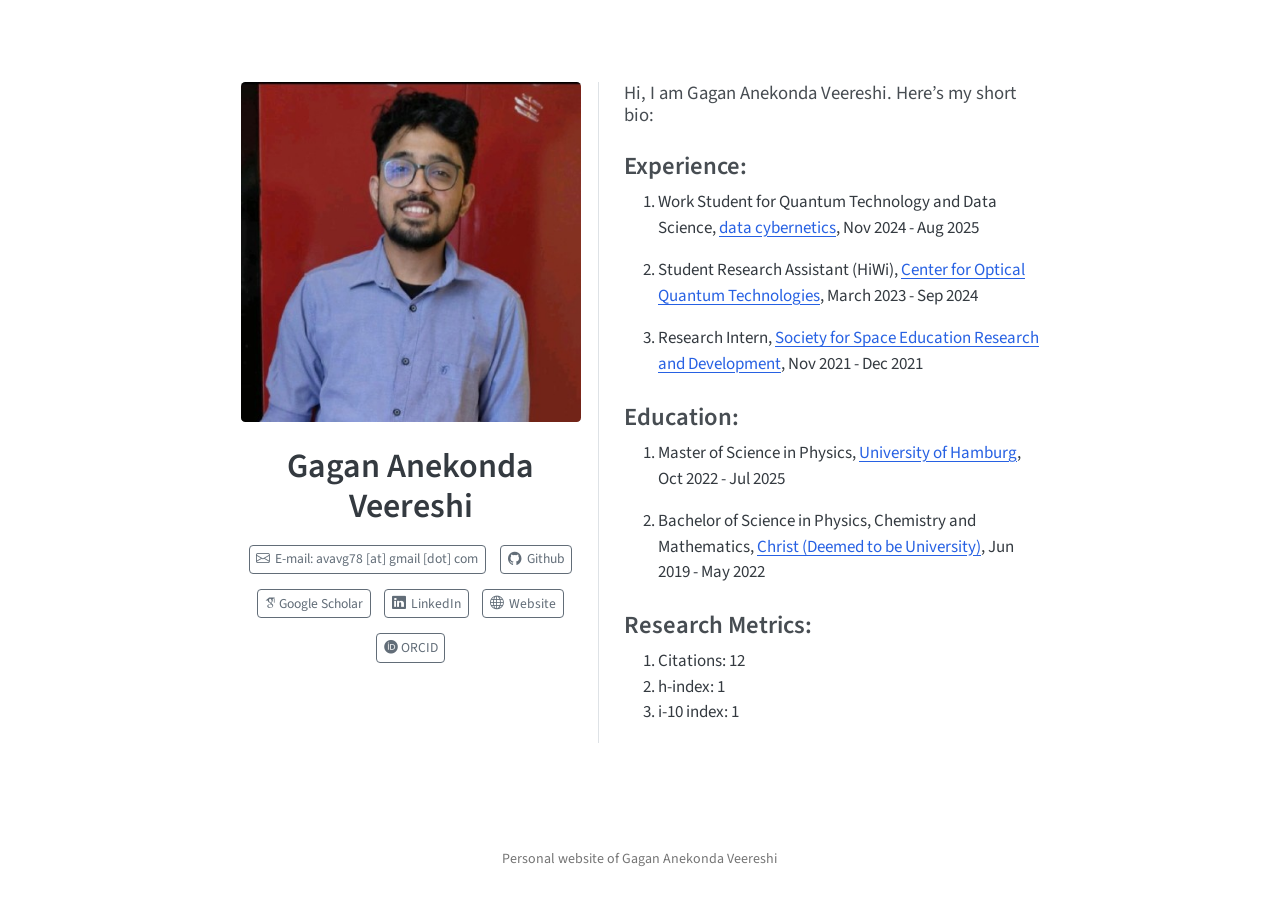
==== docs/index.html @ 8d417974 "Personal website first commit" ====
<!DOCTYPE html>
<html xmlns="http://www.w3.org/1999/xhtml" lang="en" xml:lang="en"><head>

<meta charset="utf-8">
<meta name="generator" content="quarto-1.8.27">

<meta name="viewport" content="width=device-width, initial-scale=1.0, user-scalable=yes">

<meta name="author" content="Gagan Anekonda Veereshi">
<meta name="description" content="Personal website of Gagan Anekonda Veereshi">

<title>Gagan Anekonda Veereshi</title>
<style>
code{white-space: pre-wrap;}
span.smallcaps{font-variant: small-caps;}
div.columns{display: flex; gap: min(4vw, 1.5em);}
div.column{flex: auto; overflow-x: auto;}
div.hanging-indent{margin-left: 1.5em; text-indent: -1.5em;}
ul.task-list{list-style: none;}
ul.task-list li input[type="checkbox"] {
  width: 0.8em;
  margin: 0 0.8em 0.2em -1em; /* quarto-specific, see https://github.com/quarto-dev/quarto-cli/issues/4556 */ 
  vertical-align: middle;
}
</style>


<script src="site_libs/quarto-nav/quarto-nav.js"></script>
<script src="site_libs/clipboard/clipboard.min.js"></script>
<script src="site_libs/quarto-search/autocomplete.umd.js"></script>
<script src="site_libs/quarto-search/fuse.min.js"></script>
<script src="site_libs/quarto-search/quarto-search.js"></script>
<meta name="quarto:offset" content="./">
<script src="site_libs/quarto-html/quarto.js" type="module"></script>
<script src="site_libs/quarto-html/tabsets/tabsets.js" type="module"></script>
<script src="site_libs/quarto-html/axe/axe-check.js" type="module"></script>
<script src="site_libs/quarto-html/popper.min.js"></script>
<script src="site_libs/quarto-html/tippy.umd.min.js"></script>
<link href="site_libs/quarto-html/tippy.css" rel="stylesheet">
<link href="site_libs/quarto-html/quarto-syntax-highlighting-ed96de9b727972fe78a7b5d16c58bf87.css" rel="stylesheet" id="quarto-text-highlighting-styles">
<script src="site_libs/bootstrap/bootstrap.min.js"></script>
<link href="site_libs/bootstrap/bootstrap-icons.css" rel="stylesheet">
<link href="site_libs/bootstrap/bootstrap-7bb071ebc29d305f6187592405916ebd.min.css" rel="stylesheet" append-hash="true" id="quarto-bootstrap" data-mode="light">
<link href="site_libs/quarto-contrib/academicons-1.9.2/all.css" rel="stylesheet">
<link href="site_libs/quarto-contrib/academicons-1.9.2/size.css" rel="stylesheet">
<script id="quarto-search-options" type="application/json">{
  "location": "sidebar",
  "copy-button": false,
  "collapse-after": 3,
  "panel-placement": "start",
  "type": "textbox",
  "limit": 50,
  "keyboard-shortcut": [
    "f",
    "/",
    "s"
  ],
  "language": {
    "search-no-results-text": "No results",
    "search-matching-documents-text": "matching documents",
    "search-copy-link-title": "Copy link to search",
    "search-hide-matches-text": "Hide additional matches",
    "search-more-match-text": "more match in this document",
    "search-more-matches-text": "more matches in this document",
    "search-clear-button-title": "Clear",
    "search-text-placeholder": "",
    "search-detached-cancel-button-title": "Cancel",
    "search-submit-button-title": "Submit",
    "search-label": "Search"
  }
}</script>


<meta property="og:title" content="Gagan Anekonda Veereshi">
<meta property="og:image" content="https://quagan.xyz/pic.jpeg">
<meta property="og:site_name" content="Gagan Anekonda Veereshi">
<meta name="twitter:title" content="Gagan Anekonda Veereshi">
<meta name="twitter:image" content="https://quagan.xyz/pic.jpeg">
<meta name="twitter:card" content="summary_large_image">
</head>

<body class="fullcontent quarto-light">

<div id="quarto-search-results"></div>
<!-- content -->
<div id="quarto-content" class="quarto-container page-columns page-rows-contents page-layout-article">
<!-- sidebar -->
<!-- margin-sidebar -->
    
<!-- main -->
<main class="content" id="quarto-document-content">




<div class="quarto-about-trestles">
  <div class="about-entity">
    <img src="pic.jpeg" class="about-image
  rounded " style="width: 20em;">
<header id="title-block-header" class="quarto-title-block default">
<div class="quarto-title">
<h1 class="title">Gagan Anekonda Veereshi</h1>
</div>
<div class="quarto-title-meta">
  </div>
</header>
    <div class="about-links">
  <a href="mailto:gagan.av78@gmail.com" class="about-link" rel="" target="">
    <i class="bi bi-envelope"></i>
     <span class="about-link-text">E-mail: avavg78 [at] gmail [dot] com</span>
  </a>
  <a href="https://github.com/gitgan78" class="about-link" rel="" target="_blank">
    <i class="bi bi-github"></i>
     <span class="about-link-text">Github</span>
  </a>
  <a href="https://scholar.google.com/citations?user=qQBOYzAAAAAJ&amp;hl=en&amp;oi=ao" class="about-link" rel="" target="_blank">
     <span class="about-link-text"><i class="ai  ai-google-scholar"></i> Google Scholar</span>
  </a>
  <a href="https://www.linkedin.com/in/gagan-anekonda-veereshi-81a463219" class="about-link" rel="" target="_blank">
    <i class="bi bi-linkedin"></i>
     <span class="about-link-text">LinkedIn</span>
  </a>
  <a href="https://quagan.xyz" class="about-link" rel="" target="_blank">
    <i class="bi bi-globe"></i>
     <span class="about-link-text">Website</span>
  </a>
  <a href="https://orcid.org/0009-0006-6703-8590" class="about-link" rel="" target="_blank">
     <span class="about-link-text"><i class="ai  ai-orcid"></i> ORCID</span>
  </a>
</div>
  </div>
  <div class="about-contents"><div id="info">
<section id="hi-i-am-gagan-anekonda-veereshi.-heres-my-short-bio" class="level5">
<h5 data-anchor-id="hi-i-am-gagan-anekonda-veereshi.-heres-my-short-bio">Hi, I am Gagan Anekonda Veereshi. Here’s my short bio:</h5>
</section>
<section id="experience" class="level3">
<h3 data-anchor-id="experience">Experience:</h3>
<ol type="1">
<li><p>Work Student for Quantum Technology and Data Science, <a href="https://data-cybernetics.com/en/">data cybernetics</a>, Nov 2024 - Aug 2025</p></li>
<li><p>Student Research Assistant (HiWi), <a href="https://www.physik.uni-hamburg.de/en/iqp/zoq.html">Center for Optical Quantum Technologies</a>, March 2023 - Sep 2024</p></li>
<li><p>Research Intern, <a href="https://www.linkedin.com/company/sserd/">Society for Space Education Research and Development</a>, Nov 2021 - Dec 2021</p></li>
</ol>
</section>
<section id="education" class="level3">
<h3 data-anchor-id="education">Education:</h3>
<ol type="1">
<li><p>Master of Science in Physics, <a href="https://www.uni-hamburg.de/en.html">University of Hamburg</a>, Oct 2022 - Jul 2025</p></li>
<li><p>Bachelor of Science in Physics, Chemistry and Mathematics, <a href="https://www.christuniversity.in/">Christ (Deemed to be University)</a>, Jun 2019 - May 2022</p></li>
</ol>
</section>
<section id="research-metrics" class="level3">
<h3 data-anchor-id="research-metrics">Research Metrics:</h3>
<ol type="1">
<li>Citations: 12</li>
<li>h-index: 1</li>
<li>i-10 index: 1</li>
</ol>


</section>
</div></div>
</div>


</main> <!-- /main -->
<script id="quarto-html-after-body" type="application/javascript">
  window.document.addEventListener("DOMContentLoaded", function (event) {
    const isCodeAnnotation = (el) => {
      for (const clz of el.classList) {
        if (clz.startsWith('code-annotation-')) {                     
          return true;
        }
      }
      return false;
    }
    const onCopySuccess = function(e) {
      // button target
      const button = e.trigger;
      // don't keep focus
      button.blur();
      // flash "checked"
      button.classList.add('code-copy-button-checked');
      var currentTitle = button.getAttribute("title");
      button.setAttribute("title", "Copied!");
      let tooltip;
      if (window.bootstrap) {
        button.setAttribute("data-bs-toggle", "tooltip");
        button.setAttribute("data-bs-placement", "left");
        button.setAttribute("data-bs-title", "Copied!");
        tooltip = new bootstrap.Tooltip(button, 
          { trigger: "manual", 
            customClass: "code-copy-button-tooltip",
            offset: [0, -8]});
        tooltip.show();    
      }
      setTimeout(function() {
        if (tooltip) {
          tooltip.hide();
          button.removeAttribute("data-bs-title");
          button.removeAttribute("data-bs-toggle");
          button.removeAttribute("data-bs-placement");
        }
        button.setAttribute("title", currentTitle);
        button.classList.remove('code-copy-button-checked');
      }, 1000);
      // clear code selection
      e.clearSelection();
    }
    const getTextToCopy = function(trigger) {
      const outerScaffold = trigger.parentElement.cloneNode(true);
      const codeEl = outerScaffold.querySelector('code');
      for (const childEl of codeEl.children) {
        if (isCodeAnnotation(childEl)) {
          childEl.remove();
        }
      }
      return codeEl.innerText;
    }
    const clipboard = new window.ClipboardJS('.code-copy-button:not([data-in-quarto-modal])', {
      text: getTextToCopy
    });
    clipboard.on('success', onCopySuccess);
    if (window.document.getElementById('quarto-embedded-source-code-modal')) {
      const clipboardModal = new window.ClipboardJS('.code-copy-button[data-in-quarto-modal]', {
        text: getTextToCopy,
        container: window.document.getElementById('quarto-embedded-source-code-modal')
      });
      clipboardModal.on('success', onCopySuccess);
    }
      var localhostRegex = new RegExp(/^(?:http|https):\/\/localhost\:?[0-9]*\//);
      var mailtoRegex = new RegExp(/^mailto:/);
        var filterRegex = new RegExp("https:\/\/quagan\.xyz");
      var isInternal = (href) => {
          return filterRegex.test(href) || localhostRegex.test(href) || mailtoRegex.test(href);
      }
      // Inspect non-navigation links and adorn them if external
     var links = window.document.querySelectorAll('a[href]:not(.nav-link):not(.navbar-brand):not(.toc-action):not(.sidebar-link):not(.sidebar-item-toggle):not(.pagination-link):not(.no-external):not([aria-hidden]):not(.dropdown-item):not(.quarto-navigation-tool):not(.about-link)');
      for (var i=0; i<links.length; i++) {
        const link = links[i];
        if (!isInternal(link.href)) {
          // undo the damage that might have been done by quarto-nav.js in the case of
          // links that we want to consider external
          if (link.dataset.originalHref !== undefined) {
            link.href = link.dataset.originalHref;
          }
            // target, if specified
            link.setAttribute("target", "_blank");
            if (link.getAttribute("rel") === null) {
              link.setAttribute("rel", "noopener");
            }
        }
      }
    function tippyHover(el, contentFn, onTriggerFn, onUntriggerFn) {
      const config = {
        allowHTML: true,
        maxWidth: 500,
        delay: 100,
        arrow: false,
        appendTo: function(el) {
            return el.parentElement;
        },
        interactive: true,
        interactiveBorder: 10,
        theme: 'quarto',
        placement: 'bottom-start',
      };
      if (contentFn) {
        config.content = contentFn;
      }
      if (onTriggerFn) {
        config.onTrigger = onTriggerFn;
      }
      if (onUntriggerFn) {
        config.onUntrigger = onUntriggerFn;
      }
      window.tippy(el, config); 
    }
    const noterefs = window.document.querySelectorAll('a[role="doc-noteref"]');
    for (var i=0; i<noterefs.length; i++) {
      const ref = noterefs[i];
      tippyHover(ref, function() {
        // use id or data attribute instead here
        let href = ref.getAttribute('data-footnote-href') || ref.getAttribute('href');
        try { href = new URL(href).hash; } catch {}
        const id = href.replace(/^#\/?/, "");
        const note = window.document.getElementById(id);
        if (note) {
          return note.innerHTML;
        } else {
          return "";
        }
      });
    }
    const xrefs = window.document.querySelectorAll('a.quarto-xref');
    const processXRef = (id, note) => {
      // Strip column container classes
      const stripColumnClz = (el) => {
        el.classList.remove("page-full", "page-columns");
        if (el.children) {
          for (const child of el.children) {
            stripColumnClz(child);
          }
        }
      }
      stripColumnClz(note)
      if (id === null || id.startsWith('sec-')) {
        // Special case sections, only their first couple elements
        const container = document.createElement("div");
        if (note.children && note.children.length > 2) {
          container.appendChild(note.children[0].cloneNode(true));
          for (let i = 1; i < note.children.length; i++) {
            const child = note.children[i];
            if (child.tagName === "P" && child.innerText === "") {
              continue;
            } else {
              container.appendChild(child.cloneNode(true));
              break;
            }
          }
          if (window.Quarto?.typesetMath) {
            window.Quarto.typesetMath(container);
          }
          return container.innerHTML
        } else {
          if (window.Quarto?.typesetMath) {
            window.Quarto.typesetMath(note);
          }
          return note.innerHTML;
        }
      } else {
        // Remove any anchor links if they are present
        const anchorLink = note.querySelector('a.anchorjs-link');
        if (anchorLink) {
          anchorLink.remove();
        }
        if (window.Quarto?.typesetMath) {
          window.Quarto.typesetMath(note);
        }
        if (note.classList.contains("callout")) {
          return note.outerHTML;
        } else {
          return note.innerHTML;
        }
      }
    }
    for (var i=0; i<xrefs.length; i++) {
      const xref = xrefs[i];
      tippyHover(xref, undefined, function(instance) {
        instance.disable();
        let url = xref.getAttribute('href');
        let hash = undefined; 
        if (url.startsWith('#')) {
          hash = url;
        } else {
          try { hash = new URL(url).hash; } catch {}
        }
        if (hash) {
          const id = hash.replace(/^#\/?/, "");
          const note = window.document.getElementById(id);
          if (note !== null) {
            try {
              const html = processXRef(id, note.cloneNode(true));
              instance.setContent(html);
            } finally {
              instance.enable();
              instance.show();
            }
          } else {
            // See if we can fetch this
            fetch(url.split('#')[0])
            .then(res => res.text())
            .then(html => {
              const parser = new DOMParser();
              const htmlDoc = parser.parseFromString(html, "text/html");
              const note = htmlDoc.getElementById(id);
              if (note !== null) {
                const html = processXRef(id, note);
                instance.setContent(html);
              } 
            }).finally(() => {
              instance.enable();
              instance.show();
            });
          }
        } else {
          // See if we can fetch a full url (with no hash to target)
          // This is a special case and we should probably do some content thinning / targeting
          fetch(url)
          .then(res => res.text())
          .then(html => {
            const parser = new DOMParser();
            const htmlDoc = parser.parseFromString(html, "text/html");
            const note = htmlDoc.querySelector('main.content');
            if (note !== null) {
              // This should only happen for chapter cross references
              // (since there is no id in the URL)
              // remove the first header
              if (note.children.length > 0 && note.children[0].tagName === "HEADER") {
                note.children[0].remove();
              }
              const html = processXRef(null, note);
              instance.setContent(html);
            } 
          }).finally(() => {
            instance.enable();
            instance.show();
          });
        }
      }, function(instance) {
      });
    }
        let selectedAnnoteEl;
        const selectorForAnnotation = ( cell, annotation) => {
          let cellAttr = 'data-code-cell="' + cell + '"';
          let lineAttr = 'data-code-annotation="' +  annotation + '"';
          const selector = 'span[' + cellAttr + '][' + lineAttr + ']';
          return selector;
        }
        const selectCodeLines = (annoteEl) => {
          const doc = window.document;
          const targetCell = annoteEl.getAttribute("data-target-cell");
          const targetAnnotation = annoteEl.getAttribute("data-target-annotation");
          const annoteSpan = window.document.querySelector(selectorForAnnotation(targetCell, targetAnnotation));
          const lines = annoteSpan.getAttribute("data-code-lines").split(",");
          const lineIds = lines.map((line) => {
            return targetCell + "-" + line;
          })
          let top = null;
          let height = null;
          let parent = null;
          if (lineIds.length > 0) {
              //compute the position of the single el (top and bottom and make a div)
              const el = window.document.getElementById(lineIds[0]);
              top = el.offsetTop;
              height = el.offsetHeight;
              parent = el.parentElement.parentElement;
            if (lineIds.length > 1) {
              const lastEl = window.document.getElementById(lineIds[lineIds.length - 1]);
              const bottom = lastEl.offsetTop + lastEl.offsetHeight;
              height = bottom - top;
            }
            if (top !== null && height !== null && parent !== null) {
              // cook up a div (if necessary) and position it 
              let div = window.document.getElementById("code-annotation-line-highlight");
              if (div === null) {
                div = window.document.createElement("div");
                div.setAttribute("id", "code-annotation-line-highlight");
                div.style.position = 'absolute';
                parent.appendChild(div);
              }
              div.style.top = top - 2 + "px";
              div.style.height = height + 4 + "px";
              div.style.left = 0;
              let gutterDiv = window.document.getElementById("code-annotation-line-highlight-gutter");
              if (gutterDiv === null) {
                gutterDiv = window.document.createElement("div");
                gutterDiv.setAttribute("id", "code-annotation-line-highlight-gutter");
                gutterDiv.style.position = 'absolute';
                const codeCell = window.document.getElementById(targetCell);
                const gutter = codeCell.querySelector('.code-annotation-gutter');
                gutter.appendChild(gutterDiv);
              }
              gutterDiv.style.top = top - 2 + "px";
              gutterDiv.style.height = height + 4 + "px";
            }
            selectedAnnoteEl = annoteEl;
          }
        };
        const unselectCodeLines = () => {
          const elementsIds = ["code-annotation-line-highlight", "code-annotation-line-highlight-gutter"];
          elementsIds.forEach((elId) => {
            const div = window.document.getElementById(elId);
            if (div) {
              div.remove();
            }
          });
          selectedAnnoteEl = undefined;
        };
          // Handle positioning of the toggle
      window.addEventListener(
        "resize",
        throttle(() => {
          elRect = undefined;
          if (selectedAnnoteEl) {
            selectCodeLines(selectedAnnoteEl);
          }
        }, 10)
      );
      function throttle(fn, ms) {
      let throttle = false;
      let timer;
        return (...args) => {
          if(!throttle) { // first call gets through
              fn.apply(this, args);
              throttle = true;
          } else { // all the others get throttled
              if(timer) clearTimeout(timer); // cancel #2
              timer = setTimeout(() => {
                fn.apply(this, args);
                timer = throttle = false;
              }, ms);
          }
        };
      }
        // Attach click handler to the DT
        const annoteDls = window.document.querySelectorAll('dt[data-target-cell]');
        for (const annoteDlNode of annoteDls) {
          annoteDlNode.addEventListener('click', (event) => {
            const clickedEl = event.target;
            if (clickedEl !== selectedAnnoteEl) {
              unselectCodeLines();
              const activeEl = window.document.querySelector('dt[data-target-cell].code-annotation-active');
              if (activeEl) {
                activeEl.classList.remove('code-annotation-active');
              }
              selectCodeLines(clickedEl);
              clickedEl.classList.add('code-annotation-active');
            } else {
              // Unselect the line
              unselectCodeLines();
              clickedEl.classList.remove('code-annotation-active');
            }
          });
        }
    const findCites = (el) => {
      const parentEl = el.parentElement;
      if (parentEl) {
        const cites = parentEl.dataset.cites;
        if (cites) {
          return {
            el,
            cites: cites.split(' ')
          };
        } else {
          return findCites(el.parentElement)
        }
      } else {
        return undefined;
      }
    };
    var bibliorefs = window.document.querySelectorAll('a[role="doc-biblioref"]');
    for (var i=0; i<bibliorefs.length; i++) {
      const ref = bibliorefs[i];
      const citeInfo = findCites(ref);
      if (citeInfo) {
        tippyHover(citeInfo.el, function() {
          var popup = window.document.createElement('div');
          citeInfo.cites.forEach(function(cite) {
            var citeDiv = window.document.createElement('div');
            citeDiv.classList.add('hanging-indent');
            citeDiv.classList.add('csl-entry');
            var biblioDiv = window.document.getElementById('ref-' + cite);
            if (biblioDiv) {
              citeDiv.innerHTML = biblioDiv.innerHTML;
            }
            popup.appendChild(citeDiv);
          });
          return popup.innerHTML;
        });
      }
    }
  });
  </script>
</div> <!-- /content -->
<footer class="footer">
  <div class="nav-footer">
    <div class="nav-footer-left">
      &nbsp;
    </div>   
    <div class="nav-footer-center">
<p>Personal website of Gagan Anekonda Veereshi</p>
</div>
    <div class="nav-footer-right">
      &nbsp;
    </div>
  </div>
</footer>




</body></html>
---- docs/site_libs/quarto-html/tippy.css ----
.tippy-box[data-animation=fade][data-state=hidden]{opacity:0}[data-tippy-root]{max-width:calc(100vw - 10px)}.tippy-box{position:relative;background-color:#333;color:#fff;border-radius:4px;font-size:14px;line-height:1.4;white-space:normal;outline:0;transition-property:transform,visibility,opacity}.tippy-box[data-placement^=top]>.tippy-arrow{bottom:0}.tippy-box[data-placement^=top]>.tippy-arrow:before{bottom:-7px;left:0;border-width:8px 8px 0;border-top-color:initial;transform-origin:center top}.tippy-box[data-placement^=bottom]>.tippy-arrow{top:0}.tippy-box[data-placement^=bottom]>.tippy-arrow:before{top:-7px;left:0;border-width:0 8px 8px;border-bottom-color:initial;transform-origin:center bottom}.tippy-box[data-placement^=left]>.tippy-arrow{right:0}.tippy-box[data-placement^=left]>.tippy-arrow:before{border-width:8px 0 8px 8px;border-left-color:initial;right:-7px;transform-origin:center left}.tippy-box[data-placement^=right]>.tippy-arrow{left:0}.tippy-box[data-placement^=right]>.tippy-arrow:before{left:-7px;border-width:8px 8px 8px 0;border-right-color:initial;transform-origin:center right}.tippy-box[data-inertia][data-state=visible]{transition-timing-function:cubic-bezier(.54,1.5,.38,1.11)}.tippy-arrow{width:16px;height:16px;color:#333}.tippy-arrow:before{content:"";position:absolute;border-color:transparent;border-style:solid}.tippy-content{position:relative;padding:5px 9px;z-index:1}
---- docs/site_libs/quarto-html/quarto-syntax-highlighting-ed96de9b727972fe78a7b5d16c58bf87.css ----
/* quarto syntax highlight colors */
:root {
  --quarto-hl-ot-color: #003B4F;
  --quarto-hl-at-color: #657422;
  --quarto-hl-ss-color: #20794D;
  --quarto-hl-an-color: #5E5E5E;
  --quarto-hl-fu-color: #4758AB;
  --quarto-hl-st-color: #20794D;
  --quarto-hl-cf-color: #003B4F;
  --quarto-hl-op-color: #5E5E5E;
  --quarto-hl-er-color: #AD0000;
  --quarto-hl-bn-color: #AD0000;
  --quarto-hl-al-color: #AD0000;
  --quarto-hl-va-color: #111111;
  --quarto-hl-bu-color: inherit;
  --quarto-hl-ex-color: inherit;
  --quarto-hl-pp-color: #AD0000;
  --quarto-hl-in-color: #5E5E5E;
  --quarto-hl-vs-color: #20794D;
  --quarto-hl-wa-color: #5E5E5E;
  --quarto-hl-do-color: #5E5E5E;
  --quarto-hl-im-color: #00769E;
  --quarto-hl-ch-color: #20794D;
  --quarto-hl-dt-color: #AD0000;
  --quarto-hl-fl-color: #AD0000;
  --quarto-hl-co-color: #5E5E5E;
  --quarto-hl-cv-color: #5E5E5E;
  --quarto-hl-cn-color: #8f5902;
  --quarto-hl-sc-color: #5E5E5E;
  --quarto-hl-dv-color: #AD0000;
  --quarto-hl-kw-color: #003B4F;
}

/* other quarto variables */
:root {
  --quarto-font-monospace: SFMono-Regular, Menlo, Monaco, Consolas, "Liberation Mono", "Courier New", monospace;
}

/* syntax highlight based on Pandoc's rules */
pre > code.sourceCode > span {
  color: #003B4F;
}

code.sourceCode > span {
  color: #003B4F;
}

div.sourceCode,
div.sourceCode pre.sourceCode {
  color: #003B4F;
}

/* Normal */
code span {
  color: #003B4F;
}

/* Alert */
code span.al {
  color: #AD0000;
  font-style: inherit;
}

/* Annotation */
code span.an {
  color: #5E5E5E;
  font-style: inherit;
}

/* Attribute */
code span.at {
  color: #657422;
  font-style: inherit;
}

/* BaseN */
code span.bn {
  color: #AD0000;
  font-style: inherit;
}

/* BuiltIn */
code span.bu {
  font-style: inherit;
}

/* ControlFlow */
code span.cf {
  color: #003B4F;
  font-weight: bold;
  font-style: inherit;
}

/* Char */
code span.ch {
  color: #20794D;
  font-style: inherit;
}

/* Constant */
code span.cn {
  color: #8f5902;
  font-style: inherit;
}

/* Comment */
code span.co {
  color: #5E5E5E;
  font-style: inherit;
}

/* CommentVar */
code span.cv {
  color: #5E5E5E;
  font-style: italic;
}

/* Documentation */
code span.do {
  color: #5E5E5E;
  font-style: italic;
}

/* DataType */
code span.dt {
  color: #AD0000;
  font-style: inherit;
}

/* DecVal */
code span.dv {
  color: #AD0000;
  font-style: inherit;
}

/* Error */
code span.er {
  color: #AD0000;
  font-style: inherit;
}

/* Extension */
code span.ex {
  font-style: inherit;
}

/* Float */
code span.fl {
  color: #AD0000;
  font-style: inherit;
}

/* Function */
code span.fu {
  color: #4758AB;
  font-style: inherit;
}

/* Import */
code span.im {
  color: #00769E;
  font-style: inherit;
}

/* Information */
code span.in {
  color: #5E5E5E;
  font-style: inherit;
}

/* Keyword */
code span.kw {
  color: #003B4F;
  font-weight: bold;
  font-style: inherit;
}

/* Operator */
code span.op {
  color: #5E5E5E;
  font-style: inherit;
}

/* Other */
code span.ot {
  color: #003B4F;
  font-style: inherit;
}

/* Preprocessor */
code span.pp {
  color: #AD0000;
  font-style: inherit;
}

/* SpecialChar */
code span.sc {
  color: #5E5E5E;
  font-style: inherit;
}

/* SpecialString */
code span.ss {
  color: #20794D;
  font-style: inherit;
}

/* String */
code span.st {
  color: #20794D;
  font-style: inherit;
}

/* Variable */
code span.va {
  color: #111111;
  font-style: inherit;
}

/* VerbatimString */
code span.vs {
  color: #20794D;
  font-style: inherit;
}

/* Warning */
code span.wa {
  color: #5E5E5E;
  font-style: italic;
}

.prevent-inlining {
  content: "</";
}

/*# sourceMappingURL=0920dd6d7437995b8cdf7429764427b1.css.map */
---- docs/site_libs/quarto-contrib/academicons-1.9.2/all.css ----
/*
 *  Academicons 1.9.4 by James Walsh (https://github.com/jpswalsh) and Katja Bercic (https://github.com/katjabercic)
 *  Fonts generated using FontForge - https://fontforge.org
 *  Square icons designed to be used alongside Font Awesome square icons - https://fortawesome.github.io/Font-Awesome/
 *  Licenses - Font: SIL OFL 1.1, CSS: MIT License
 */
@font-face {
  font-family: 'Academicons';
  font-style: normal;
  font-weight: 400;
  font-display: block;
  src: url('1e21o67/academicons.eot');
  src: url('1e21o67/academicons.eot') format('embedded-opentype'),
    url('1e21o67/academicons.ttf') format('truetype'),
    url('1e21o67/academicons.woff') format('woff'),
    url('1e21o67/academicons.svg') format('svg');
}

.ai {
  font-family: 'Academicons';
  font-weight: 400;
  -moz-osx-font-smoothing: grayscale;
  -webkit-font-smoothing: antialiased;
  display: inline-block;
  font-style: normal;
  font-variant: normal;
  text-rendering: auto;
  line-height: 1;
}

.ai-academia:before {
  content: "\e9af";
}

.ai-academia-square:before {
  content: "\e93d";
}

.ai-acclaim:before {
  content: "\e92e";
}

.ai-acclaim-square:before {
  content: "\e93a";
}

.ai-acm:before {
  content: "\e93c";
}

.ai-acm-square:before {
  content: "\e95d";
}

.ai-acmdl:before {
  content: "\e96a";
}

.ai-acmdl-square:before {
  content: "\e9d3";
}

.ai-ads:before {
  content: "\e9cb";
}

.ai-ads-square:before {
  content: "\e94a";
}

.ai-africarxiv:before {
  content: "\e91b";
}

.ai-africarxiv-square:before {
  content: "\e90b";
}

.ai-archive:before {
  content: "\e955";
}

.ai-archive-square:before {
  content: "\e956";
}

.ai-arxiv:before {
  content: "\e974";
}

.ai-arxiv-square:before {
  content: "\e9a6";
}

.ai-biorxiv:before {
  content: "\e9a2";
}

.ai-biorxiv-square:before {
  content: "\e98b";
}

.ai-ceur:before {
  content: "\e96d";
}

.ai-ceur-square:before {
  content: "\e92f";
}

.ai-ciencia-vitae:before {
  content: "\e912";
}

.ai-ciencia-vitae-square:before {
  content: "\e913";
}

.ai-clarivate:before {
  content: "\e924";
}

.ai-clarivate-square:before {
  content: "\e925";
}

.ai-closed-access:before {
  content: "\e942";
}

.ai-closed-access-square:before {
  content: "\e943";
}

.ai-conversation:before {
  content: "\e94c";
}

.ai-conversation-square:before {
  content: "\e915";
}

.ai-coursera:before {
  content: "\e95f";
}

.ai-coursera-square:before {
  content: "\e97f";
}

.ai-crossref:before {
  content: "\e918";
}

.ai-crossref-square:before {
  content: "\e919";
}

.ai-cv:before {
  content: "\e9a5";
}

.ai-cv-square:before {
  content: "\e90a";
}

.ai-datacite:before {
  content: "\e91c";
}

.ai-datacite-square:before {
  content: "\e91d";
}

.ai-dataverse:before {
  content: "\e9f7";
}

.ai-dataverse-square:before {
  content: "\e9e4";
}

.ai-dblp:before {
  content: "\e94f";
}

.ai-dblp-square:before {
  content: "\e93f";
}

.ai-depsy:before {
  content: "\e97a";
}

.ai-depsy-square:before {
  content: "\e94b";
}

.ai-doi:before {
  content: "\e97e";
}

.ai-doi-square:before {
  content: "\e98f";
}

.ai-dryad:before {
  content: "\e97c";
}

.ai-dryad-square:before {
  content: "\e98c";
}

.ai-elsevier:before {
  content: "\e961";
}

.ai-elsevier-square:before {
  content: "\e910";
}

.ai-figshare:before {
  content: "\e981";
}

.ai-figshare-square:before {
  content: "\e9e7";
}

.ai-google-scholar:before {
  content: "\e9d4";
}

.ai-google-scholar-square:before {
  content: "\e9f9";
}

.ai-hal:before {
  content: "\e92c";
}

.ai-hal-square:before {
  content: "\e92d";
}

.ai-hypothesis:before {
  content: "\e95a";
}

.ai-hypothesis-square:before {
  content: "\e95b";
}

.ai-ideas-repec:before {
  content: "\e9ed";
}

.ai-ideas-repec-square:before {
  content: "\e9f8";
}

.ai-ieee:before {
  content: "\e929";
}

.ai-ieee-square:before {
  content: "\e9b9";
}

.ai-impactstory:before {
  content: "\e9cf";
}

.ai-impactstory-square:before {
  content: "\e9aa";
}

.ai-inaturalist:before {
  content: "\e900";
}

.ai-inaturalist-square:before {
  content: "\e901";
}

.ai-inpn:before {
  content: "\e902";
}

.ai-inpn-square:before {
  content: "\e903";
}

.ai-inspire:before {
  content: "\e9e9";
}

.ai-inspire-square:before {
  content: "\e9fe";
}

.ai-isidore:before {
  content: "\e936";
}

.ai-isidore-square:before {
  content: "\e954";
}

.ai-isni:before {
  content: "\e957";
}

.ai-isni-square:before {
  content: "\e958";
}

.ai-jstor:before {
  content: "\e938";
}

.ai-jstor-square:before {
  content: "\e944";
}

.ai-lattes:before {
  content: "\e9b3";
}

.ai-lattes-square:before {
  content: "\e99c";
}

.ai-mathoverflow:before {
  content: "\e9f6";
}

.ai-mathoverflow-square:before {
  content: "\e97b";
}

.ai-mendeley:before {
  content: "\e9f0";
}

.ai-mendeley-square:before {
  content: "\e9f3";
}

.ai-moodle:before {
  content: "\e907";
}

.ai-moodle-square:before {
  content: "\e908";
}

.ai-mtmt:before {
  content: "\e950";
}

.ai-mtmt-square:before {
  content: "\e951";
}

.ai-nakala:before {
  content: "\e940";
}

.ai-nakala-square:before {
  content: "\e941";
}

.ai-obp:before {
  content: "\e92a";
}

.ai-obp-square:before {
  content: "\e92b";
}

.ai-open-access:before {
  content: "\e939";
}

.ai-open-access-square:before {
  content: "\e9f4";
}

.ai-open-data:before {
  content: "\e966";
}

.ai-open-data-square:before {
  content: "\e967";
}

.ai-open-materials:before {
  content: "\e968";
}

.ai-open-materials-square:before {
  content: "\e969";
}

.ai-openedition:before {
  content: "\e946";
}

.ai-openedition-square:before {
  content: "\e947";
}

.ai-orcid:before {
  content: "\e9d9";
}

.ai-orcid-square:before {
  content: "\e9c3";
}

.ai-osf:before {
  content: "\e9ef";
}

.ai-osf-square:before {
  content: "\e931";
}

.ai-overleaf:before {
  content: "\e914";
}

.ai-overleaf-square:before {
  content: "\e98d";
}

.ai-philpapers:before {
  content: "\e98a";
}

.ai-philpapers-square:before {
  content: "\e96f";
}

.ai-piazza:before {
  content: "\e99a";
}

.ai-piazza-square:before {
  content: "\e90c";
}

.ai-preregistered:before {
  content: "\e906";
}

.ai-preregistered-square:before {
  content: "\e96b";
}

.ai-protocols:before {
  content: "\e952";
}

.ai-protocols-square:before {
  content: "\e953";
}

.ai-psyarxiv:before {
  content: "\e90e";
}

.ai-psyarxiv-square:before {
  content: "\e90f";
}

.ai-publons:before {
  content: "\e937";
}

.ai-publons-square:before {
  content: "\e94e";
}

.ai-pubmed:before {
  content: "\e99f";
}

.ai-pubmed-square:before {
  content: "\e97d";
}

.ai-pubpeer:before {
  content: "\e922";
}

.ai-pubpeer-square:before {
  content: "\e923";
}

.ai-researcherid:before {
  content: "\e91a";
}

.ai-researcherid-square:before {
  content: "\e95c";
}

.ai-researchgate:before {
  content: "\e95e";
}

.ai-researchgate-square:before {
  content: "\e99e";
}

.ai-ror:before {
  content: "\e948";
}

.ai-ror-square:before {
  content: "\e949";
}

.ai-sci-hub:before {
  content: "\e959";
}

.ai-sci-hub-square:before {
  content: "\e905";
}

.ai-scirate:before {
  content: "\e98e";
}

.ai-scirate-square:before {
  content: "\e99d";
}

.ai-scopus:before {
  content: "\e91e";
}

.ai-scopus-square:before {
  content: "\e91f";
}

.ai-semantic-scholar:before {
  content: "\e96e";
}

.ai-semantic-scholar-square:before {
  content: "\e96c";
}

.ai-springer:before {
  content: "\e928";
}

.ai-springer-square:before {
  content: "\e99b";
}

.ai-ssrn:before {
  content: "\e916";
}

.ai-ssrn-square:before {
  content: "\e917";
}

.ai-stackoverflow:before {
  content: "\e920";
}

.ai-stackoverflow-square:before {
  content: "\e921";
}

.ai-viaf:before {
  content: "\e933";
}

.ai-viaf-square:before {
  content: "\e934";
}

.ai-wiley:before {
  content: "\e926";
}

.ai-wiley-square:before {
  content: "\e927";
}

.ai-zenodo:before {
  content: "\e911";
}

.ai-zotero:before {
  content: "\e962";
}

.ai-zotero-square:before {
  content: "\e932";
}

/*  Duplication of the FontAwesome style classes using 'ai' in place of 'fa'. */
.ai-lg {
  font-size: 1.33333em;
  line-height: 0.75em;
  vertical-align: -.0667em;
}

.ai-xs {
  font-size: .75em;
}

.ai-sm {
  font-size: .875em;
}

.ai-1x {
  font-size: 1em;
}

.ai-2x {
  font-size: 2em;
}

.ai-3x {
  font-size: 3em;
}

.ai-4x {
  font-size: 4em;
}

.ai-5x {
  font-size: 5em;
}

.ai-6x {
  font-size: 6em;
}

.ai-7x {
  font-size: 7em;
}

.ai-8x {
  font-size: 8em;
}

.ai-9x {
  font-size: 9em;
}

.ai-10x {
  font-size: 10em;
}

.ai-fw {
  text-align: center;
  width: 1.25em;
}

.ai-ul {
  list-style-type: none;
  margin-left: 2.5em;
  padding-left: 0;
}

.ai-ul>li {
  position: relative;
}

.ai-li {
  left: -2em;
  position: absolute;
  text-align: center;
  width: 2em;
  line-height: inherit;
}

.ai-border {
  border: solid 0.08em #eee;
  border-radius: .1em;
  padding: .2em .25em .15em;
}

.ai-pull-left {
  float: left;
}

.ai-pull-right {
  float: right;
}

.ai.ai-pull-left {
  margin-right: .3em;
}

.ai.ai-pull-right {
  margin-right: .3em;
}

.ai-stack {
  display: inline-block;
  height: 2em;
  line-height: 2em;
  position: relative;
  vertical-align: middle;
  width: 2.5em;
}

.ai-stack-1x,
.ai-stack-2x {
  left: 0;
  position: absolute;
  text-align: center;
  width: 100%;
}

.ai-stack-1x {
  line-height: inherit;
}

.ai-stack-2x {
  font-size: 2em;
}

.ai-inverse {
  color: #fff;
}
---- docs/site_libs/quarto-contrib/academicons-1.9.2/size.css ----
.ai-tiny {
  font-size: 0.5em;
}

.ai-scriptsize {
  font-size: 0.7em;
}

.ai-footnotesize {
  font-size: 0.8em;
}

.ai-small {
  font-size: 0.9em;
}

.ai-normalsize {
  font-size: 1em;
}

.ai-large {
  font-size: 1.2em;
}

.ai-Large {
  font-size: 1.5em;
}

.ai-LARGE {
  font-size: 1.75em;
}

.ai-huge {
  font-size: 2em;
}

.ai-Huge {
  font-size: 2.5em;
}

.ai-1x {
  font-size: 1em;
}

.ai-2x {
  font-size: 2em;
}

.ai-3x {
  font-size: 3em;
}

.ai-4x {
  font-size: 4em;
}

.ai-5x {
  font-size: 5em;
}

.ai-6x {
  font-size: 6em;
}

.ai-7x {
  font-size: 7em;
}

.ai-8x {
  font-size: 8em;
}

.ai-9x {
  font-size: 9em;
}

.ai-10x {
  font-size: 10em;
}

.ai-2xs {
  font-size: 0.625em;
  line-height: 0.1em;
  vertical-align: 0.225em;
}

.ai-xs {
  font-size: 0.75em;
  line-height: 0.08333em;
  vertical-align: 0.125em;
}

.ai-sm {
  font-size: 0.875em;
  line-height: 0.07143em;
  vertical-align: 0.05357em;
}

.ai-lg {
  font-size: 1.25em;
  line-height: 0.05em;
  vertical-align: -0.075em;
}

.ai-xl {
  font-size: 1.5em;
  line-height: 0.04167em;
  vertical-align: -0.125em;
}

.ai-2xl {
  font-size: 2em;
  line-height: 0.03125em;
  vertical-align: -0.1875em;
}
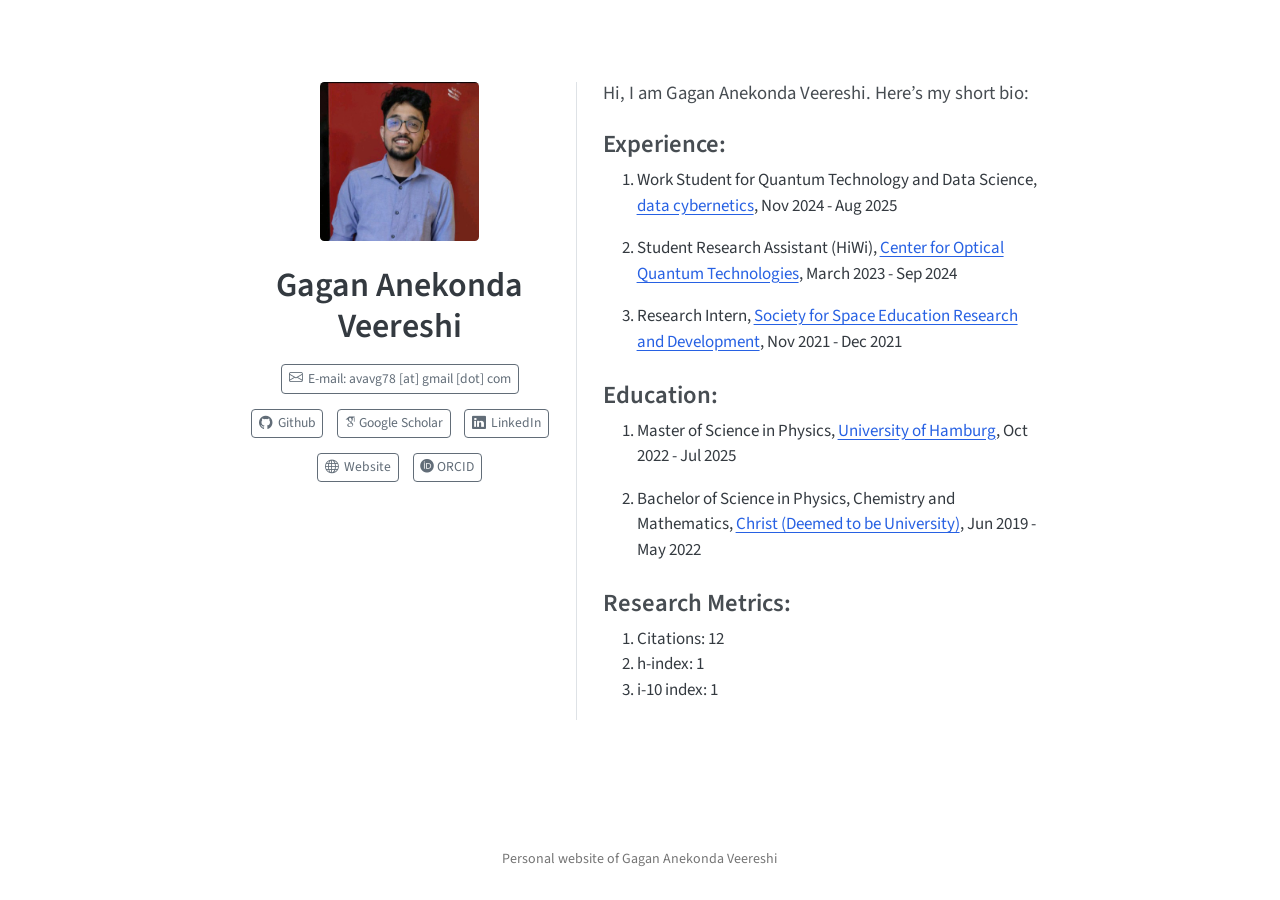
==== commit 7e148424: "Image width changed" ====
--- a/docs/index.html
+++ b/docs/index.html
@@ -96,7 +96,7 @@
 <div class="quarto-about-trestles">
   <div class="about-entity">
     <img src="pic.jpeg" class="about-image
-  rounded " style="width: 20em;">
+  rounded " style="width: 50%;">
 <header id="title-block-header" class="quarto-title-block default">
 <div class="quarto-title">
 <h1 class="title">Gagan Anekonda Veereshi</h1>
